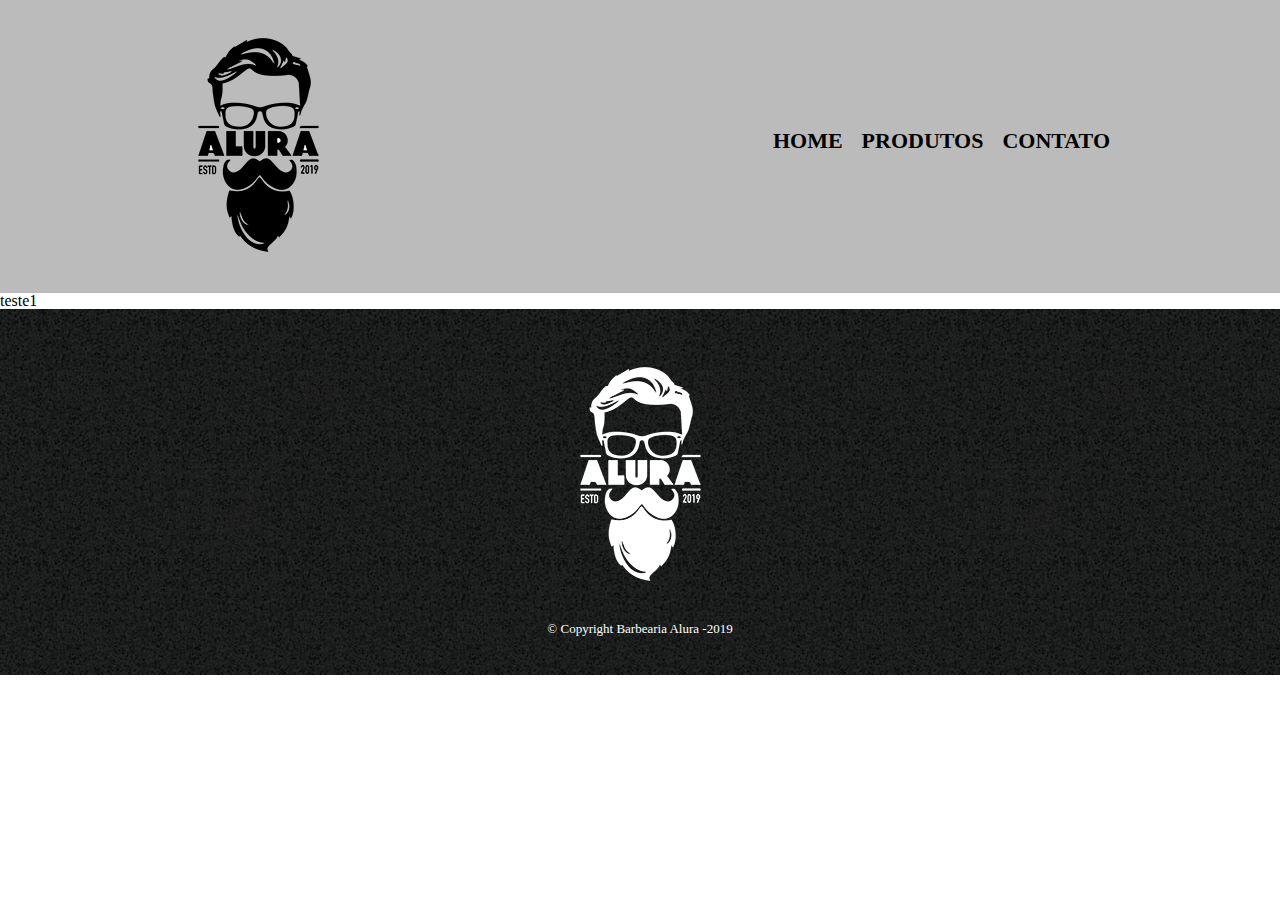
==== contato.html @ 45cc90f9 "Initial commit" ====
<!DOCTYPE html>
<html lang="pt-br">
<head>
    <meta charset="UTF-8">
    <meta http-equiv="X-UA-Compatible" content="IE=edge">
    <meta name="viewport" content="width=device-width, initial-scale=1.0">
    <title>Contato - Barbearia Alura</title>

    <link rel="stylesheet" href="reset.css">
    <link rel="stylesheet" href="style.css">
</head>
<body>

    <header>
        <div class="caixa">
        <h1><img src="logo.png"></h1> 
      
       <nav>
         <ul>
             <li><a href="teste1">Home</a></li>
             <li><a href= "produtos.html">Produtos</a></li>
             <li><a href="contato.html">Contato</a></li>
          </ul>
        </nav>
      </div>
    </header>
    <main>
        teste1
    </main>
    <footer>
        <img src="logo-branco.png">
        <p class="Copyright">&copy; Copyright Barbearia Alura -2019</p>
    </footer>
</body>

</html>
---- style.css ----
header{
    background: #BBBBBB;
    padding: 20px 0;
}

.caixa {
    position: relative;
    width: 940px;
    margin: 0 auto;
}

nav {
    position:absolute;
    top: 110px;
    right: 0;


}
nav li{
   display: inline; 
    margin:0 0 0 15px;
}

nav a {
    text-transform: uppercase;
    color: #000000;
    font-weight: bold;
    font-size: 22px;
    text-decoration: none;
}

nav a:hover {
    color: #c78c19;
    text-decoration: underline;
}

.produtos {
    width: 940px;
    margin: 0 auto;
    padding: 50px 0;
}

.produtos li {
    display: inline-block;
    text-align: center;
    width: 30%;
    vertical-align: top;
    margin: 0 1.5%;
    padding: 30px 20px;
    box-sizing: border-box;
    border:2px solid #000000;
    border-radius: 10px;
}

.produtos li:hover {
    border-color: #c78c19;
}

.produtos li:active {
    border-color: #088c19
    
}

.produtos li:hover h2{
    font-size:34px;
} 

.produtos h2 {
    font-size: 30px;
    font-weight: bold;
}

.produto-descrição{
    font: 18px;
}
.produto-preço {
    font-size: 22px; 
    font-weight: bold;
    margin-top: 10px;
}
footer {
    text-align: center;
    background: url("bg.jpg");
    padding: 40px 0;
}

.Copyright {
    color: #ffffff;
    font-size: 13px;
    margin: 20px 0 0 0;
}
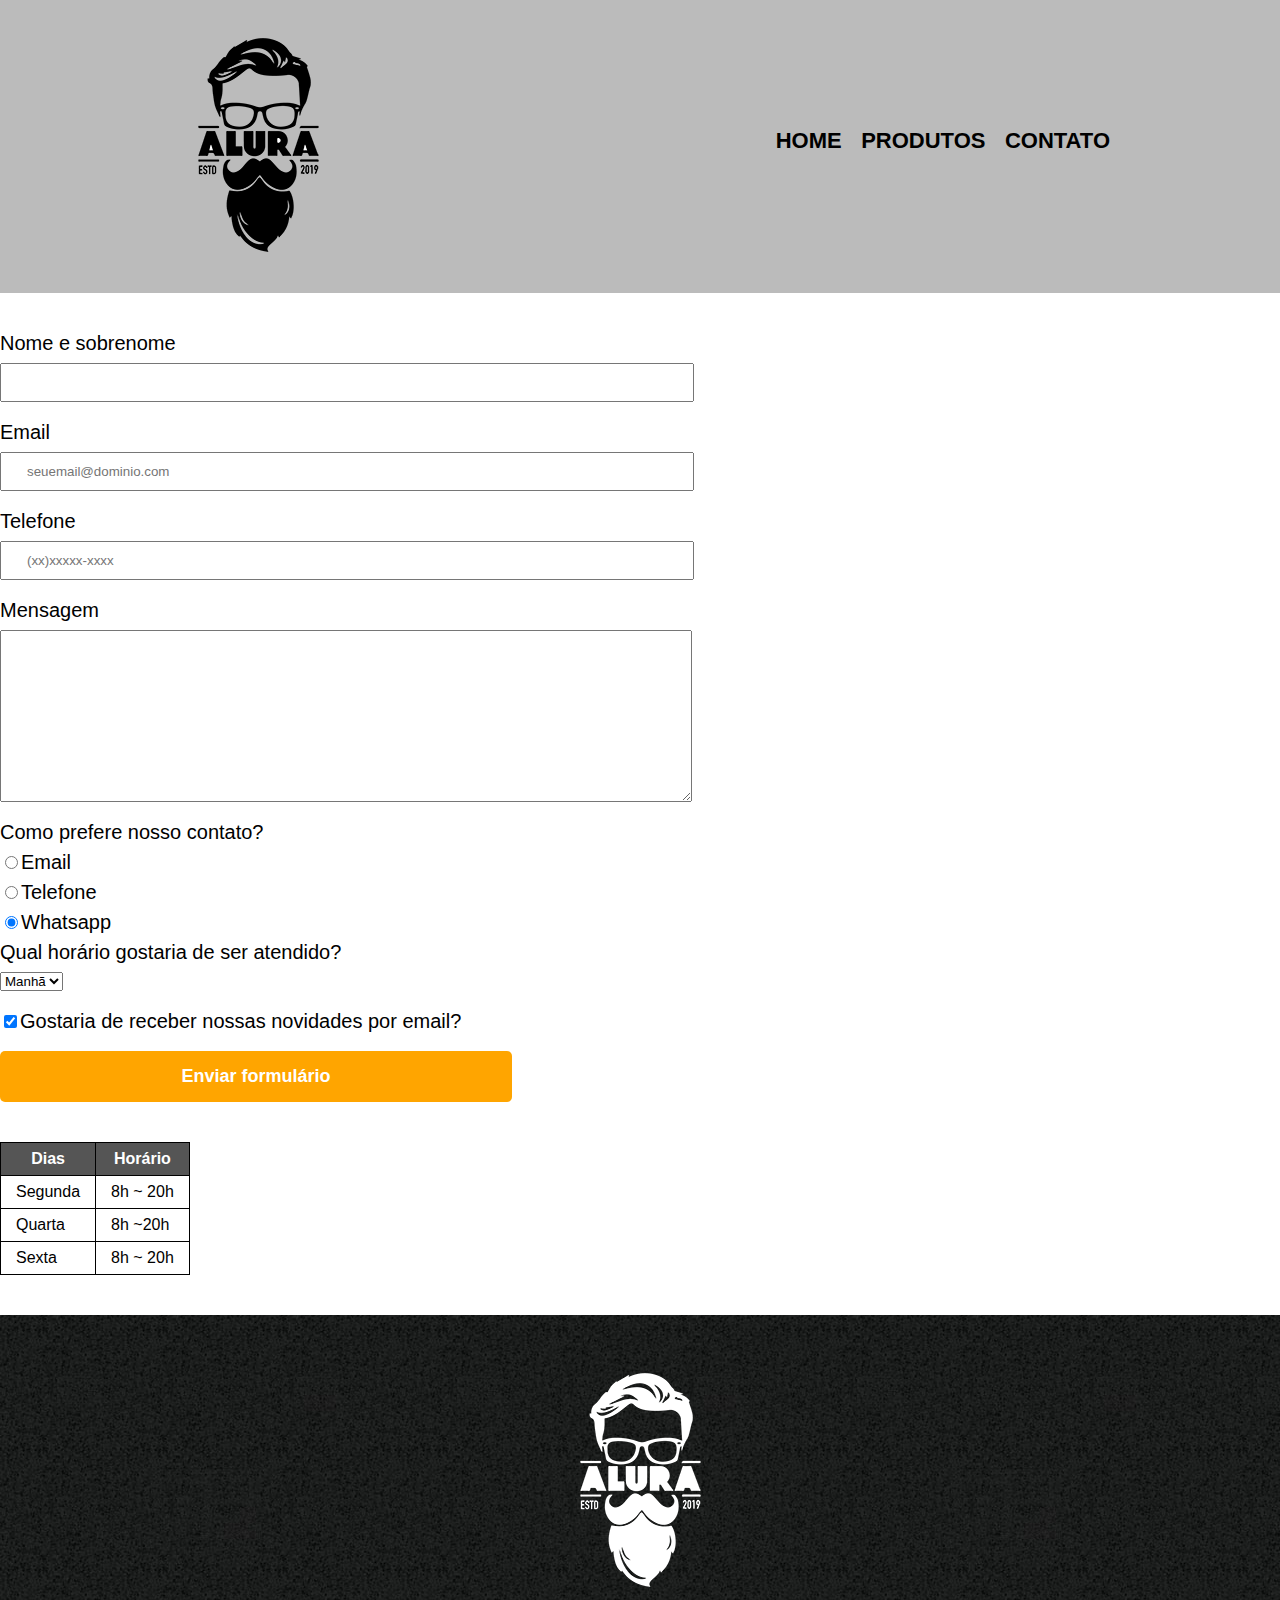
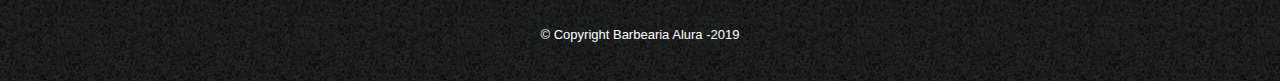
==== commit 6f5447d3: "Projeto final" ====
--- a/contato.html
+++ b/contato.html
@@ -1,36 +1,99 @@
-<!DOCTYPE html>
-<html lang="pt-br">
-<head>
-    <meta charset="UTF-8">
-    <meta http-equiv="X-UA-Compatible" content="IE=edge">
-    <meta name="viewport" content="width=device-width, initial-scale=1.0">
-    <title>Contato - Barbearia Alura</title>
-
-    <link rel="stylesheet" href="reset.css">
-    <link rel="stylesheet" href="style.css">
-</head>
-<body>
-
-    <header>
-        <div class="caixa">
-        <h1><img src="logo.png"></h1> 
-      
-       <nav>
-         <ul>
-             <li><a href="teste1">Home</a></li>
-             <li><a href= "produtos.html">Produtos</a></li>
-             <li><a href="contato.html">Contato</a></li>
-          </ul>
-        </nav>
-      </div>
-    </header>
-    <main>
-        teste1
-    </main>
-    <footer>
-        <img src="logo-branco.png">
-        <p class="Copyright">&copy; Copyright Barbearia Alura -2019</p>
-    </footer>
-</body>
-
-</html>
+<!DOCTYPE html>
+<html lang="pt-br">
+<head>
+    <meta charset="UTF-8">
+    <meta http-equiv="X-UA-Compatible" content="IE=edge">
+    <meta name="viewport" content="width=device-width, initial-scale=1.0">
+    <title>Contato - Barbearia Alura</title>
+
+    <link rel="stylesheet" href="reset.css">
+    <link rel="stylesheet" href="style.css">
+</head>
+<body>
+
+    <header>
+        <div class="caixa">
+        <h1><img src="logo.png" alt="Logo da Barbearia Alura"></h1> 
+      
+       <nav>
+         <ul>
+             <li><a href="index.html">Home</a></li>
+             <li><a href= "produtos.html">Produtos</a></li>
+             <li><a href="contato.html">Contato</a></li>
+          </ul>
+        </nav>
+      </div>
+    </header>
+    <main>
+        <form>
+            <label for="nomesobrenome">Nome e sobrenome</label>
+            <input type="text" id="nomesobrenome" class="input-padrão" required>
+
+            <label for="email">Email</label> 
+            <input type="email" id="email" class="input-padrão" required placeholder="seuemail@dominio.com">
+
+            <label for="telefone">Telefone</label>
+            <input type="tel" id="telefone" class="input-padrão" required placeholder="(xx)xxxxx-xxxx">
+
+            <label for="mensagem">Mensagem</label>
+            <textarea cols="70" rows="10" id="mensagem" class="input-padrão" required></textarea>
+             
+            <fieldset>
+                <legend >Como prefere nosso contato?</legend>
+                <label for="radio-email"><input type="radio" name="contato" value="email" id="radio-email">Email</label>
+               
+                <label for="radio-telefone"><input type="radio" name="contato" value="telefone" id="radio-telefone">Telefone</label>
+                
+                <label for="radio-whatsapp"><input type="radio" name="contato" value="whatsapp" id="radio-whatsapp" checked>Whatsapp</label>
+                
+            </fieldset>
+            
+            <fieldset>
+              <legend>Qual horário gostaria de ser atendido?</legend>
+              <select>
+                  <option>Manhã</option>
+                  <option>Tarde</option>
+                  <option>Noite</option>
+  
+              </select>
+            </fieldset>
+
+            <label class="checkbox"><input type="checkbox" checked>Gostaria de receber nossas novidades por email?</label>
+
+            <input type="submit" value="Enviar formulário" class="enviar">
+                    
+        </form>
+              
+        <table>
+            <thead>
+                <tr>
+                   <th>Dias</th>
+                   <th>Horário</th>
+                </tr>
+            </thead>
+            <tbody> 
+            
+                <tr>
+                   <td>Segunda</td>
+                   <td>8h ~ 20h</td>
+                
+                </tr>               
+                <tr>
+                   <td>Quarta</td>
+                   <td>8h ~20h</td>
+                </tr>
+                  
+                <tr>
+                   <td>Sexta</td>
+                   <td>8h ~ 20h</td>
+               </tr>
+            </tbody>
+        </table>
+    </main>
+    <footer>
+        <img src="logo-branco.png" alt="Logo da Barbearia Alura">
+        <p class="Copyright">&copy; Copyright Barbearia Alura -2019</p>
+    </footer>
+</body>
+
+</html>
--- a/style.css
+++ b/style.css
@@ -1,91 +1,262 @@
-header{
-    background: #BBBBBB;
-    padding: 20px 0;
-}
-
-.caixa {
-    position: relative;
-    width: 940px;
-    margin: 0 auto;
-}
-
-nav {
-    position:absolute;
-    top: 110px;
-    right: 0;
-
-
-}
-nav li{
-   display: inline; 
-    margin:0 0 0 15px;
-}
-
-nav a {
-    text-transform: uppercase;
-    color: #000000;
-    font-weight: bold;
-    font-size: 22px;
-    text-decoration: none;
-}
-
-nav a:hover {
-    color: #c78c19;
-    text-decoration: underline;
-}
-
-.produtos {
-    width: 940px;
-    margin: 0 auto;
-    padding: 50px 0;
-}
-
-.produtos li {
-    display: inline-block;
-    text-align: center;
-    width: 30%;
-    vertical-align: top;
-    margin: 0 1.5%;
-    padding: 30px 20px;
-    box-sizing: border-box;
-    border:2px solid #000000;
-    border-radius: 10px;
-}
-
-.produtos li:hover {
-    border-color: #c78c19;
-}
-
-.produtos li:active {
-    border-color: #088c19
-    
-}
-
-.produtos li:hover h2{
-    font-size:34px;
-} 
-
-.produtos h2 {
-    font-size: 30px;
-    font-weight: bold;
-}
-
-.produto-descrição{
-    font: 18px;
-}
-.produto-preço {
-    font-size: 22px; 
-    font-weight: bold;
-    margin-top: 10px;
-}
-footer {
-    text-align: center;
-    background: url("bg.jpg");
-    padding: 40px 0;
-}
-
-.Copyright {
-    color: #ffffff;
-    font-size: 13px;
-    margin: 20px 0 0 0;
-}+body {
+    font-family: 'Montserrat', sans-serif;
+}
+
+header{
+    background: #BBBBBB;
+    padding: 20px 0;
+}
+
+.caixa {
+    position: relative;
+    width: 940px;
+    margin: 0 auto;
+}
+
+nav {
+    position:absolute;
+    top: 110px;
+    right: 0;
+
+
+}
+nav li{
+   display: inline; 
+    margin:0 0 0 15px;
+}
+
+nav a {
+    text-transform: uppercase;
+    color: #000000;
+    font-weight: bold;
+    font-size: 22px;
+    text-decoration: none;
+}
+
+nav a:hover {
+    color: #c78c19;
+    text-decoration: underline;
+}
+
+.produtos {
+    width: 940px;
+    margin: 0 auto;
+    padding: 50px 0;
+}
+
+.produtos li {
+    display: inline-block;
+    text-align: center;
+    width: 30%;
+    vertical-align: top;
+    margin: 0 1.5%;
+    padding: 30px 20px;
+    box-sizing: border-box;
+    border:2px solid #000000;
+    border-radius: 10px;
+}
+
+.produtos li:hover {
+    border-color: #c78c19;
+}
+
+.produtos li:active {
+    border-color: #088c19
+    
+}
+
+.produtos li:hover h2 {
+    font-size:34px;
+} 
+
+.produtos h2 {
+    font-size: 30px;
+    font-weight: bold;
+}
+
+.produto-descrição {
+    font: 18px;
+}
+.produto-preço {
+    font-size: 22px; 
+    font-weight: bold;
+    margin-top: 10px;
+}
+footer {
+    text-align: center;
+    background: url("bg.jpg");
+    padding: 40px 0;
+}
+
+.Copyright {
+    color: #ffffff;
+    font-size: 13px;
+    margin: 20px 0 0 0;
+}
+
+main { 
+    
+
+}
+form {
+    margin: 40px 0;
+
+}
+form label, form legend {
+    display: block;
+    font-size: 20px;
+    margin: 0 0 10px;
+
+}
+
+.input-padrão {
+    display: block;
+    margin: 0  0 20px;
+    padding: 10px 25px;
+    width: 50%;
+}
+
+.checkbox{
+    margin: 20px 0;
+}
+
+.enviar {
+    width: 40%;
+    padding: 15px 0;
+    background: orange;
+    color: white;
+    font-weight: bold;
+    font-size: 18px;
+    border: none;
+    border-radius: 5px;
+    transition: 1s all;
+    cursor: pointer;
+}
+.enviar:hover {
+    background: darkorange; 
+    transform:  scale(1.2);
+}
+table {
+    margin: 20px 0 40px;
+}
+thead {
+    background: #555555;
+    color: white;
+    font-weight: bold;
+}
+td,th {
+    border: 1px solid #000000;
+    padding: 8px 15px; 
+}
+
+/* css da pagina inicial */
+.banner {
+    width: 100%;  
+}
+
+.titulo-principal {
+     text-align: center;
+     font-size: 2em;
+     margin: 0 0 1em; 
+     clear: left;  
+}
+
+.principal {
+    padding: 3em 0;
+    background: #ffffff;
+    width:940px;
+    margin: 0 auto;
+    
+}
+
+.principal p {
+    margin: 0 0 1em;
+
+}
+
+.principal strong {
+    font-weight: bold;
+}
+
+.principal em {
+    font-style: italic;
+}
+
+.utensilios {
+    width: 120px;
+    float: left;
+    margin: 0 20px 20px 0;
+}
+.mapa {
+    padding: 3em 0; 
+    background: linear-gradient(#fefefe,#888888);
+}
+
+.mapa-conteudo {
+    width:940px;
+    margin: 0 auto;
+}
+
+.mapa p {
+    margin: 0 0 2em;
+    text-align:center;
+}
+
+.beneficios {
+    padding: 3em 0;
+    background: #888888;
+}
+.conteudo-beneficios {
+    width: 640px;
+    margin: 0 auto;
+}
+
+.lista-beneficios {
+    width: 40%;
+    display: inline-block;
+    vertical-align: top;
+}
+
+.itens {
+    line-height: 1.5;
+}
+
+.itens:first-child {
+     font-weight: bold;
+}
+
+.itens::before {
+    content: "🟊";
+}
+
+.imagem-beneficios {
+    width: 60%;
+    opacity: 1;
+    transition: 400ms;
+    box-shadow: 10px 10px 10px #000000;
+}
+
+.video {
+    width: 560px;
+    margin: 2em auto;
+    
+}
+
+@media screen and (max-width: 480px) {
+    .caixa, .principal, .conteudo-beneficios, .mapa-conteudo, .video {
+        width: auto;
+    }
+    h1 {
+       text-align: center;
+    }
+    nav{
+        position: static;
+    }
+    .lista-beneficios, .imagem-beneficios{
+        width: 100%;
+    }
+}
+
+
+
+
